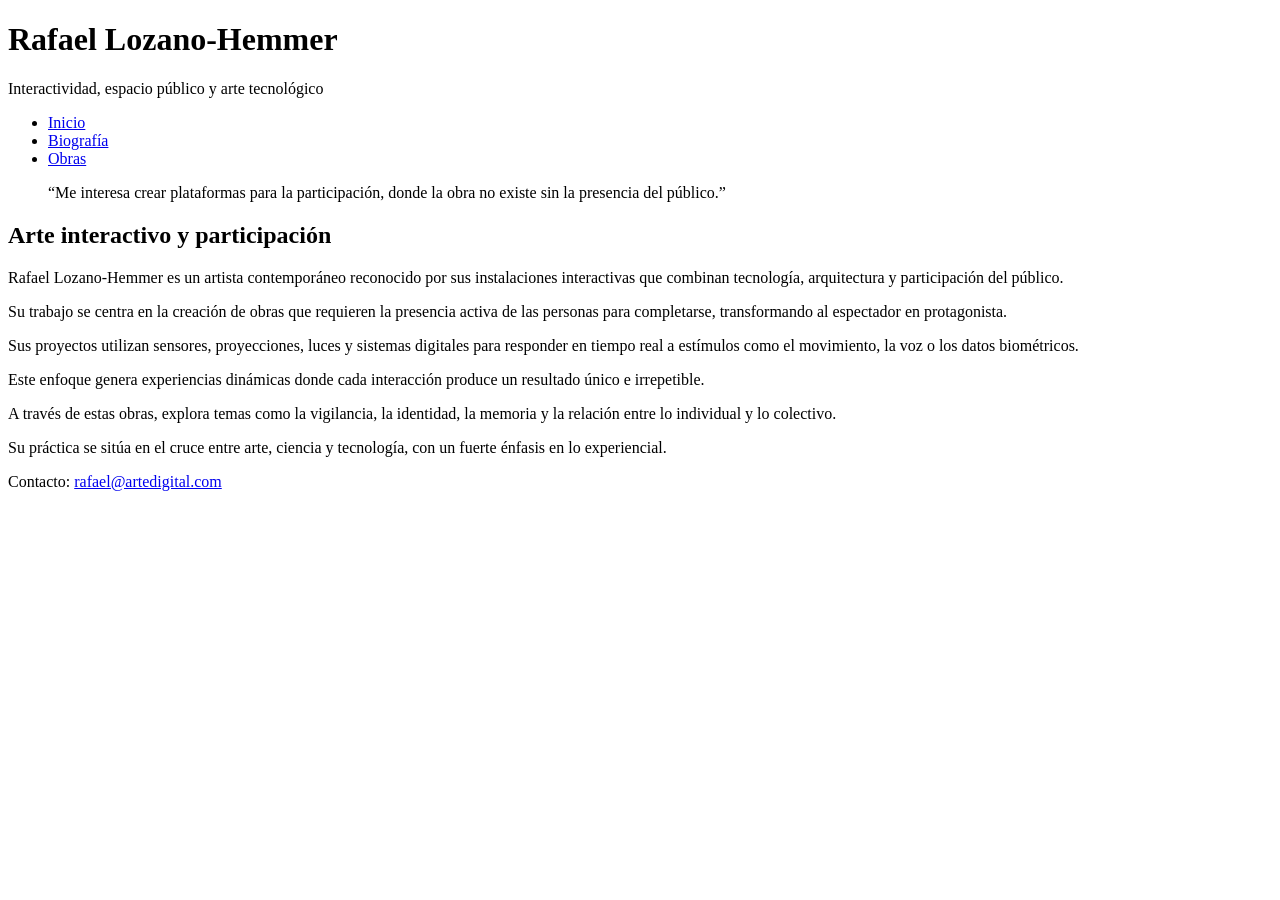
==== parcial/index.html @ 33b65e67 "index.html" ====
<!DOCTYPE html>
<html lang="es">

<head>
    <meta charset="UTF-8">
    <meta name="viewport" content="width=device-width, initial-scale=1.0">
    <title>Rafael Lozano-Hemmer, Arte e Interactividad</title>
    <link rel="stylesheet" href="CSS/estilos.css">
</head>

<body>
        <header> 
            <h1>Rafael Lozano-Hemmer</h1>
            <p>Interactividad, espacio público y arte tecnológico</p>
        </header>

        <nav>
            <ul>
                <li><a href="index.html" class="activo">Inicio</a></li>
                <li><a href="biografia.html">Biografía</a></li>
                <li><a href="obras.html">Obras</a></li>
            </ul>
        </nav>


        <main>
            <section class="hero">
                <blockquote>
                     “Me interesa crear plataformas para la participación, donde la obra no existe sin la presencia del público.”
                </blockquote>
            </section>

            <article>
                <h2>Arte interactivo y participación</h2>
                         <p>Rafael Lozano-Hemmer es un artista contemporáneo reconocido por sus instalaciones interactivas que combinan tecnología, arquitectura y participación del público.</p>
                         <p>Su trabajo se centra en la creación de obras que requieren la presencia activa de las personas para completarse, transformando al espectador en protagonista.</p>
                         <p>Sus proyectos utilizan sensores, proyecciones, luces y sistemas digitales para responder en tiempo real a estímulos como el movimiento, la voz o los datos biométricos.</p>
                         <p>Este enfoque genera experiencias dinámicas donde cada interacción produce un resultado único e irrepetible.</p>
                    <p>A través de estas obras, explora temas como la vigilancia, la identidad, la memoria y la relación entre lo individual y lo colectivo.</p>
                    <p>Su práctica se sitúa en el cruce entre arte, ciencia y tecnología, con un fuerte énfasis en lo experiencial.</p>
            </article>
        </main>

        <footer>
            <p>Contacto: <a href="mailto:rafael@artedigital.com">rafael@artedigital.com</a></p>
        </footer>
</body>
</html>
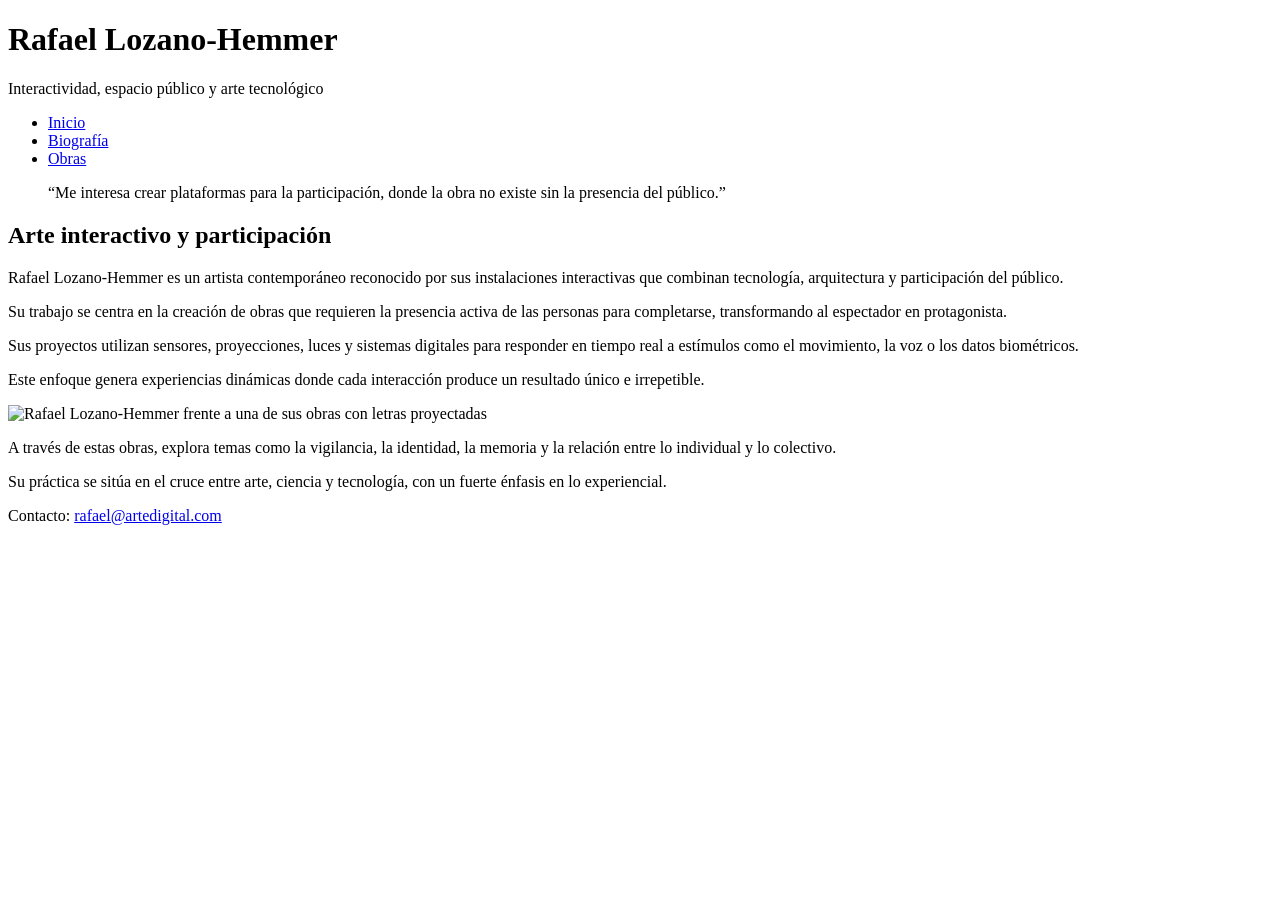
==== commit 12694e40: "index.html" ====
--- a/parcial/index.html
+++ b/parcial/index.html
@@ -36,6 +36,7 @@
                          <p>Su trabajo se centra en la creación de obras que requieren la presencia activa de las personas para completarse, transformando al espectador en protagonista.</p>
                          <p>Sus proyectos utilizan sensores, proyecciones, luces y sistemas digitales para responder en tiempo real a estímulos como el movimiento, la voz o los datos biométricos.</p>
                          <p>Este enfoque genera experiencias dinámicas donde cada interacción produce un resultado único e irrepetible.</p>
+                        <img src="img/lozano-hemmer-1.jpg" alt="Rafael Lozano-Hemmer frente a una de sus obras con letras proyectadas">
                     <p>A través de estas obras, explora temas como la vigilancia, la identidad, la memoria y la relación entre lo individual y lo colectivo.</p>
                     <p>Su práctica se sitúa en el cruce entre arte, ciencia y tecnología, con un fuerte énfasis en lo experiencial.</p>
             </article>
@@ -45,4 +46,5 @@
             <p>Contacto: <a href="mailto:rafael@artedigital.com">rafael@artedigital.com</a></p>
         </footer>
 </body>
+
 </html>
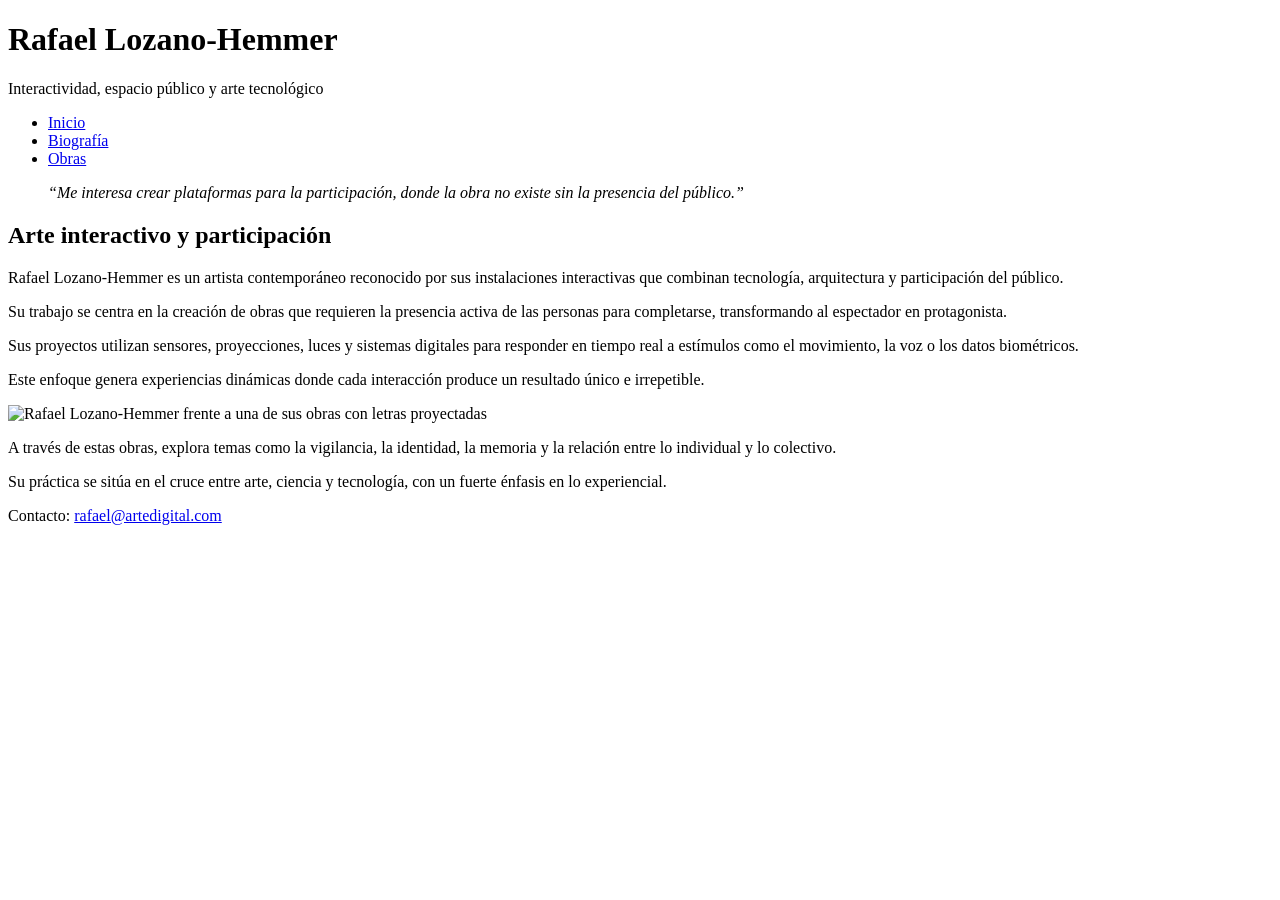
==== commit d445d311: "index.html" ====
--- a/parcial/index.html
+++ b/parcial/index.html
@@ -4,11 +4,20 @@
 <head>
     <meta charset="UTF-8">
     <meta name="viewport" content="width=device-width, initial-scale=1.0">
+    
     <title>Rafael Lozano-Hemmer, Arte e Interactividad</title>
+
     <link rel="stylesheet" href="CSS/estilos.css">
+    
+   <link rel="preconnect" href="https://fonts.googleapis.com">
+   <link rel="preconnect" href="https://fonts.gstatic.com" crossorigin>
+   <link href="https://fonts.googleapis.com/css2?family=Barlow:wght@400;700&display=swap" rel="stylesheet">
 </head>
 
+
+
 <body>
+    <div class="contenedor-principal">
         <header> 
             <h1>Rafael Lozano-Hemmer</h1>
             <p>Interactividad, espacio público y arte tecnológico</p>
@@ -26,17 +35,24 @@
         <main>
             <section class="hero">
                 <blockquote>
-                     “Me interesa crear plataformas para la participación, donde la obra no existe sin la presencia del público.”
+                    <em> “Me interesa crear plataformas para la participación, donde la obra no existe sin la presencia del público.”</em>
                 </blockquote>
             </section>
 
             <article>
                 <h2>Arte interactivo y participación</h2>
+                    <div class="contenido-flex">
+                        <div class="texto">
                          <p>Rafael Lozano-Hemmer es un artista contemporáneo reconocido por sus instalaciones interactivas que combinan tecnología, arquitectura y participación del público.</p>
                          <p>Su trabajo se centra en la creación de obras que requieren la presencia activa de las personas para completarse, transformando al espectador en protagonista.</p>
                          <p>Sus proyectos utilizan sensores, proyecciones, luces y sistemas digitales para responder en tiempo real a estímulos como el movimiento, la voz o los datos biométricos.</p>
                          <p>Este enfoque genera experiencias dinámicas donde cada interacción produce un resultado único e irrepetible.</p>
+                         </div>
+                    </div>
+                    <aside class="imagen-destacada">
                         <img src="img/lozano-hemmer-1.jpg" alt="Rafael Lozano-Hemmer frente a una de sus obras con letras proyectadas">
+                    </aside>
+                    </div>
                     <p>A través de estas obras, explora temas como la vigilancia, la identidad, la memoria y la relación entre lo individual y lo colectivo.</p>
                     <p>Su práctica se sitúa en el cruce entre arte, ciencia y tecnología, con un fuerte énfasis en lo experiencial.</p>
             </article>
@@ -45,6 +61,7 @@
         <footer>
             <p>Contacto: <a href="mailto:rafael@artedigital.com">rafael@artedigital.com</a></p>
         </footer>
+    </div>
 </body>
 
 </html>
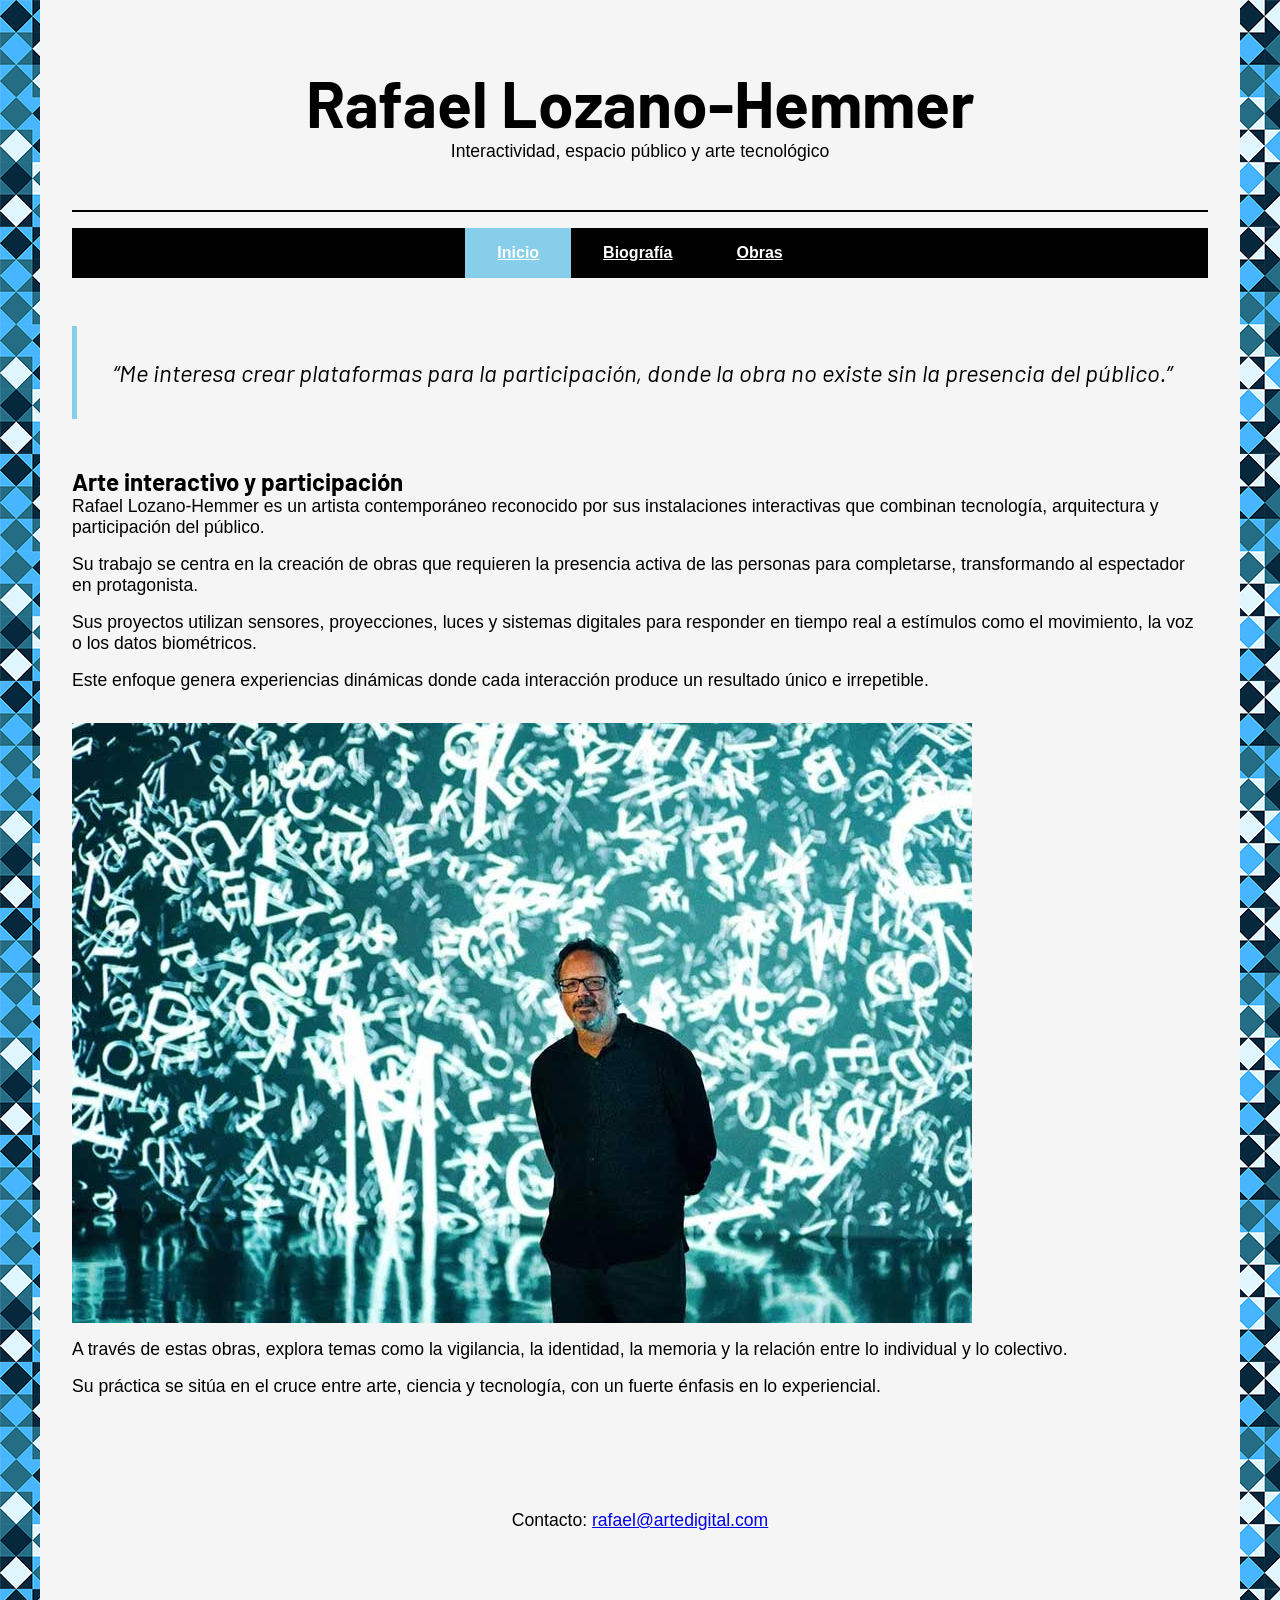
==== commit b683afec: "Update index.html" ====
--- a/parcial/index.html
+++ b/parcial/index.html
@@ -7,7 +7,8 @@
     
     <title>Rafael Lozano-Hemmer, Arte e Interactividad</title>
 
-    <link rel="stylesheet" href="CSS/estilos.css">
+
+    <link rel="stylesheet" href="css/estilos.css">
     
    <link rel="preconnect" href="https://fonts.googleapis.com">
    <link rel="preconnect" href="https://fonts.gstatic.com" crossorigin>
@@ -52,7 +53,6 @@
                     <aside class="imagen-destacada">
                         <img src="img/lozano-hemmer-1.jpg" alt="Rafael Lozano-Hemmer frente a una de sus obras con letras proyectadas">
                     </aside>
-                    </div>
                     <p>A través de estas obras, explora temas como la vigilancia, la identidad, la memoria y la relación entre lo individual y lo colectivo.</p>
                     <p>Su práctica se sitúa en el cruce entre arte, ciencia y tecnología, con un fuerte énfasis en lo experiencial.</p>
             </article>
--- a/parcial/css/estilos.css
+++ b/parcial/css/estilos.css
@@ -0,0 +1,266 @@
+/* configuración general*/
+*{
+    margin: 0;
+    padding: 0;
+    box-sizing: border-box;
+}
+
+body{
+    background-image: url('../img/fondo.png');
+    background-repeat: repeat;
+    font-family: Arial, sans-serif;
+    }
+    
+/*tipofgrafia de google fonts para titulos*/
+h1,h2,h3, blockquote {
+    font-family:'Barlow', sans-serif;
+    }
+
+*{
+    margin: 0;
+    padding: 0;
+    box-sizing: border-box;
+}
+
+body{
+    background-image: url('../img/fondo.png');
+    background-repeat: repeat;
+    font-family: Arial, sans-serif;
+    }
+    
+/*tipofgrafia de google fonts para titulos*/
+h1,h2,h3, blockquote {
+    font-family:'Barlow', sans-serif;
+    }
+
+/* contenedor con ancho máximo en píxeles */
+.contenedor-principal{
+    max-width: 1200px;
+    margin:auto;
+    background-color: whitesmoke;
+    padding: 2rem;
+}
+
+/*encabezado*/
+header {
+    text-align: center;
+    padding: 2rem 0;
+    border-bottom: 0.125rem solid black /* 2px */
+}
+
+header h1 {
+    font-size: 400%;
+}
+
+/* menú de nav horizontal */
+nav {
+    margin: 1rem 0;
+}
+
+nav ul {
+    display:flex;
+    justify-content: center;
+    list-style: none;
+    background-color: black;
+}
+
+nav ul li a {
+    display: block;
+    padding: 1rem 2rem;
+    color: white;
+    font-weight: bold;
+}
+
+nav ul li a:hover {
+    background-color:gray;
+}
+
+nav ul li a.activo {
+    background-color:skyblue;
+}
+
+/*contenido principal*/
+main {
+    padding: 2rem 0;
+}
+
+section, article {
+    margin-bottom: 3rem;
+}
+
+p{
+    margin-bottom: 1rem;
+    font-size: 1.1rem;
+}
+
+blockquote {
+    font-size: 1.5rem;
+    font-style: italic;
+    text-align: center;
+    padding: 2rem;
+    border-left: 0.3125rem solid skyblue; /* 5px */
+    background-color:whitesmoke;
+}
+
+/*elementos visuales*/
+img {
+    max-width: 100%;
+    height: auto;
+    display: block;
+    margin: 1rem 0;
+}
+
+.img-centrada {
+    margin-left: auto;
+    margin-right: auto;
+}
+
+.contenido-flex {
+    display: flex;
+    gap: 2rem;
+    align-items: center;
+}
+
+.galeria {
+    display:flex;
+    gap: 1rem;
+}
+
+.galeria img {
+    width: 48%;
+}
+
+.video-contenedor {
+    position:relative;
+    padding-bottom: 56.25%;
+    height: 0;
+    margin: 2rem 0;
+}
+
+.video-contenedor iframe {
+    position: absolute;
+    top: 0;
+    left: 0;
+    width: 100%;
+    height: 100%;
+}
+
+/*pie de página*/
+footer {
+    text-align: center;
+    padding: 2rem 0;
+    border-top: 0.0625rem solid whitesmoke; /* 1px */
+    font-size: 0.9rem;
+}
+
+/*encabezado*/
+header {
+    text-align: center;
+    padding: 2rem 0;
+    border-bottom: 0.125rem solid black /* 2px */
+}
+
+header h1 {
+    font-size: 400%;
+}
+
+/* menú de nav horizontal */
+nav {
+    margin: 1rem 0;
+}
+
+nav ul {
+    display:flex;
+    justify-content: center;
+    list-style: none;
+    background-color: black;
+}
+
+nav ul li a {
+    display: block;
+    padding: 1rem 2rem;
+    color: white;
+    font-weight: bold;
+}
+
+nav ul li a:hover {
+    background-color:gray;
+}
+
+nav ul li a.activo {
+    background-color:skyblue;
+}
+
+/*contenido principal*/
+main {
+    padding: 2rem 0;
+}
+
+section, article {
+    margin-bottom: 3rem;
+}
+
+p{
+    margin-bottom: 1rem;
+    font-size: 1.1rem;
+}
+
+blockquote {
+    font-size: 1.5rem;
+    font-style: italic;
+    text-align: center;
+    padding: 2rem;
+    border-left: 0.3125rem solid skyblue; /* 5px */
+    background-color:whitesmoke;
+}
+
+/*elementos visuales*/
+img {
+    max-width: 100%;
+    height: auto;
+    display: block;
+    margin: 1rem 0;
+}
+
+.img-centrada {
+    margin-left: auto;
+    margin-right: auto;
+}
+
+.contenido-flex {
+    display: flex;
+    gap: 2rem;
+    align-items: center;
+}
+
+.galeria {
+    display:flex;
+    gap: 1rem;
+}
+
+.galeria img {
+    width: 48%;
+}
+
+.video-contenedor {
+    position:relative;
+    padding-bottom: 56.25%;
+    height: 0;
+    margin: 2rem 0;
+}
+
+.video-contenedor iframe {
+    position: absolute;
+    top: 0;
+    left: 0;
+    width: 100%;
+    height: 100%;
+}
+
+/*pie de página*/
+footer {
+    text-align: center;
+    padding: 2rem 0;
+    border-top: 0.0625rem solid whitesmoke; /* 1px */
+    font-size: 0.9rem;
+}
